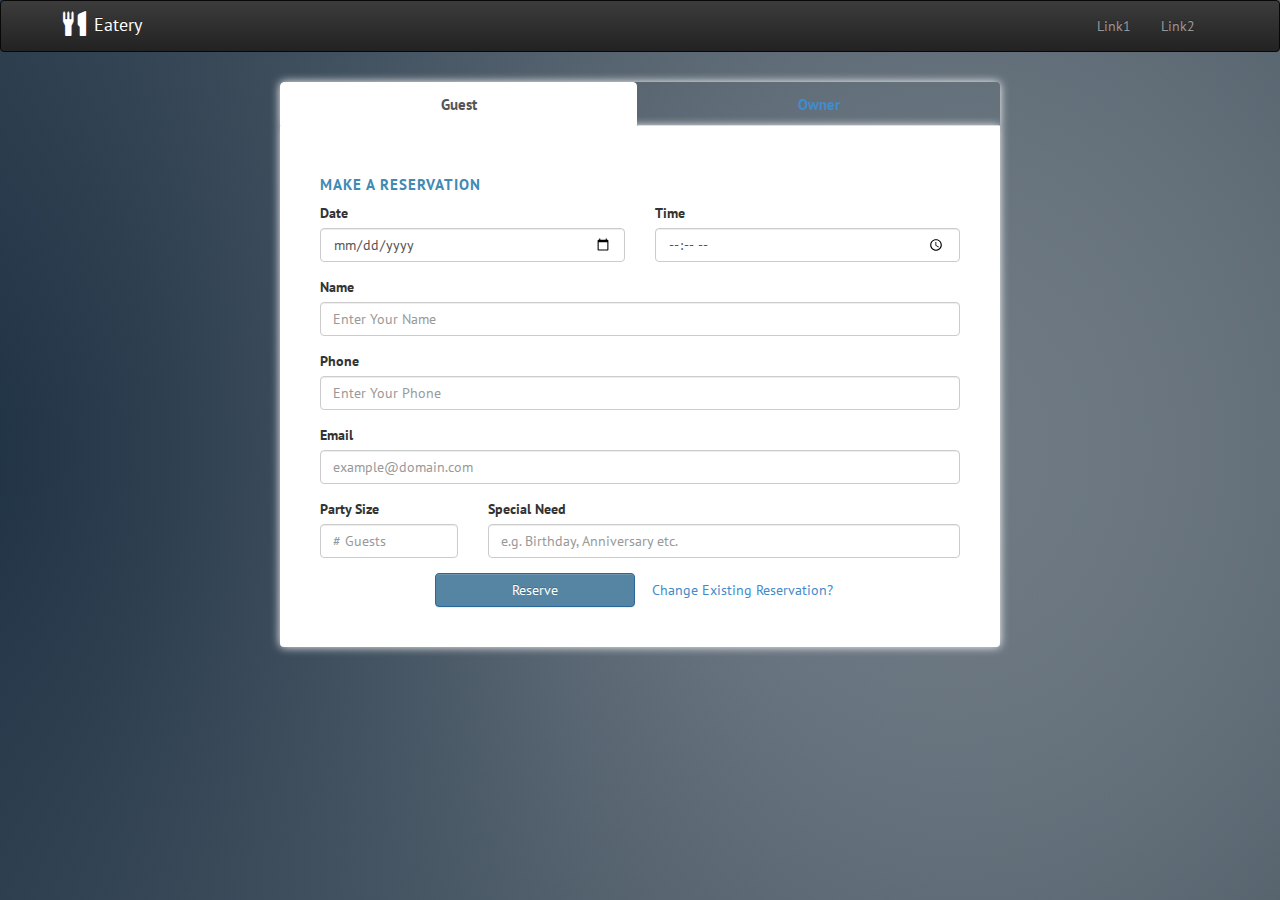
==== index.html @ 273c06c9 "initial commit" ====
<!DOCTYPE html>
<html>

<head>
    <meta name="viewport" content="width=device-width, initial-scale=1.0">
    <meta http-equiv="Content-Type" content="text/html; charset=ISO-8859-1">
    <title>Eatery</title>
    <link rel="shortcut icon" type="image/x-icon" href="favicon.ico">
    <link rel="stylesheet" type="text/css" href="styles/lib/bootstrap.min.css">
    <link rel="stylesheet" type="text/css" href="styles/lib/bootstrap-theme.min.css">
    <link href="http://fonts.googleapis.com/css?family=PT+Sans:400,700,400italic" rel="stylesheet" type="text/css">

    <link rel="stylesheet" type="text/css" href="styles/style.css">
</head>

<body>
    <header>
        <div class="navbar navbar-inverse">
            <div class="container">
                <div class="navbar-header">
                    <button type="button" class="navbar-toggle collapsed" data-toggle="collapse" data-target=".navbar-collapse">
                        <span class="sr-only">Toggle navigation</span>
                        <span class="icon-bar"></span>
                        <span class="icon-bar"></span>
                        <span class="icon-bar"></span>
                    </button>
                    <a class="navbar-brand" href="#">
                        <span class="glyphicon glyphicon-cutlery"></span>Eatery</a>
                </div>
                <div class="navbar-collapse collapse" style="height: 1px;">
                    <ul class="nav navbar-nav navbar-right">
                        <li><a href="#">Link1</a>
                        </li>
                        <li><a href="#">Link2</a>
                        </li>
                    </ul>


                </div>
                <!--/.navbar-collapse -->
            </div>
        </div>
    </header>

    <section>
        <div class="container" id="home">
            <ul class="nav nav-tabs nav-justified">
                <li class="active"><a href="#tab-guest" data-toggle="tab">Guest</a>
                </li>
                <li><a href="#tab-owner" data-toggle="tab">Owner</a>
                </li>
            </ul>
            <div id="content" class="tab-content">
                <div class="tab-pane active" id="tab-guest">
                    <h6>Make a Reservation</h6>
                    <form role="form">
                        <div class="row">
                            <div class="col-sm-6">
                                <div class="form-group">
                                    <label for="reserveDate">Date</label>
                                    <input type="date" class="form-control" id="reserveDate" placeholder="MM/DD/YYYY">
                                </div>
                            </div>
                            <div class="col-sm-6">
                                <div class="form-group">
                                    <label for="reserveTime">Time</label>
                                    <input type="time" class="form-control" id="reserveTime" placeholder="HH:MM">
                                </div>
                            </div>
                        </div>
                        <div class="form-group">
                            <label for="reserveName">Name</label>
                            <input type="text" class="form-control" id="reserveName" placeholder="Enter Your Name">
                        </div>

                        <div class="form-group">
                            <label for="reservePhone">Phone</label>
                            <input type="tel" class="form-control" id="reservePhone" placeholder="Enter Your Phone">
                        </div>
                        <div class="form-group">
                            <label for="reserveEmail">Email</label>
                            <input type="email" class="form-control" id="reserveEmail" placeholder="example@domain.com">
                        </div>

                        <div class="row">
                            <div class="col-sm-3">
                                <div class="form-group">
                                    <label for="reserveSize">Party Size</label>
                                    <input type="number" class="form-control" id="reserveSize" placeholder="# Guests">
                                </div>
                            </div>
                            <div class="col-sm-9">
                                <div class="form-group">
                                    <label for="reserveSpecial">Special Need</label>
                                    <input type="email" class="form-control" id="reserveSpecial" placeholder="e.g. Birthday, Anniversary etc.">
                                </div>
                            </div>
                        </div>
                        <div class="text-center">
                            <button type="submit" class="btn large-btn btn-primary">Reserve</button>
                            <button type="button" class="btn btn-link">Change Existing Reservation?</button>
                        </div>
                    </form>
                </div>
                <div class="tab-pane" id="tab-owner">
                    <h6>Login</h6>
                    <form role="form">
                        <div class="form-group">
                            <label for="email">Email address</label>
                            <input type="email" class="form-control" id="email" placeholder="example@domain.com">
                        </div>
                        <div class="form-group">
                            <label for="password">Password</label>
                            <input type="password" class="form-control" id="password" placeholder="Password">
                        </div>
                        <div class="text-center">
                            <button type="submit" class="btn large-btn btn-primary">Submit</button>
                            <button type="button" class="btn btn-link">Forgot Password?</button>
                        </div>
                    </form>
                </div>
            </div>
        </div>
    </section>
    <footer></footer>

    <!-- JavaScripts libraries-->
    <script type="text/javascript" src="scripts/lib/jquery-1.11.0.min.js"></script>
    <script type="text/javascript" src="scripts/lib/bootstrap.min.js"></script>

</body>

</html>
---- styles/style.css ----
html {
    background: #32434D;
    background-image: -webkit-radial-gradient(-10% 50%, circle, #1B2E41, rgba(255, 255, 255, 0)), -webkit-radial-gradient(50% 50%, circle, rgba(255, 255, 255, 0.63), #57646E), -webkit-radial-gradient(110% 50%, circle, #2B3846, rgba(255, 255, 255, 0));
    background-attachment: fixed;
    background-repeat: no-repeat;
}
body {
    font-family:'PT Sans', sans-serif;
    background: none;
}
section {
    margin: 30px 0;
}
.container {
    font-size: 0.9em;
}
#home {
    max-width: 750px;
}
.navbar-inverse .navbar-brand {
    color: white;
}
.navbar-brand {
    padding: 6px;
}
.navbar-brand span.glyphicon {
    font-size: 1.4em;
    margin-right: 8px;
    top: 5px;
}
.nav-tabs {
    border-radius: 4px 4px 0 0;
    box-shadow: 0 0 10px #FFF;
}
ul.nav-tabs a {
    font-weight: bold;
    font-size: 1.1em;
}
ul.nav-tabs a span.glyphicon {
    font-size: 1.4em;
    top: 4px;
    margin-right: 4px;
}
ul.nav-tabs a span.tab-text {
    display: none;
}
ul.nav-tabs.nav-justified>li {
    display: table-cell;
    width: 1%;
}
ul.nav-tabs.nav-justified>li>a {
    margin-bottom: 0px;
    border-radius: 4px 4px 0 0;
}
ul.nav-tabs.nav-justified>.active>a, ul.nav-tabs.nav-justified>.active>a:hover {
    border-color: #FFF;
}
.tab-pane h6 {
    font-size: 1.1em;
    font-weight: 700;
    color: #418AB4;
    text-transform: uppercase;
    letter-spacing: 1px;
}
.btn-primary {
    background: #5585A2;
}
.btn.large-btn {
    width: 200px;
}
.btn-filler:after {
    content:".";
    padding: 6px 12px;
    display: inline-block;
    visibility: hidden;
}
.tab-content {
    background: #FFF;
    padding: 10px;
    border-radius: 0 0 4px 4px;
    box-shadow: 0 0 10px #FFF;
}
.table>tbody>tr>td, .table>thead>tr>th {
    vertical-align: middle;
}
.table-striped>tbody>tr:nth-child(odd)>td {
    background-color: #E7F0F5;
}
.table-condensed>tbody>tr>td {
    padding: 2px 4px;
}
#tab-reservation span.btn-text {
    display: none;
}
#tab-seating .container {
    padding-left: 4px;
    padding-right: 4px;
    width: auto;
}
#tab-seating .seats {
    width: 120px;
    height: 120px;
    background: #88959C;
    margin: 10px auto;
    padding-top: 20px;
}
#tab-seating .seats p {
    color: white;
    margin: 4px auto;
    width: 100px;
    text-align: center;
}
#tab-seating .seats p .btn-link {
    color: white;
}
@media (min-width: 512px) {
    #tab-reservation span.btn-text {
        display: inline;
    }
    .container {
        font-size: 1em;
    }
}
@media (min-width: 768px) {
    .tab-content {
        padding: 40px;
    }
    ul.nav-tabs.nav-justified>li {
        float: none;
    }
}
@media (min-width: 1024px) {
    ul.nav-tabs a span.tab-text {
        display: inline;
    }
}
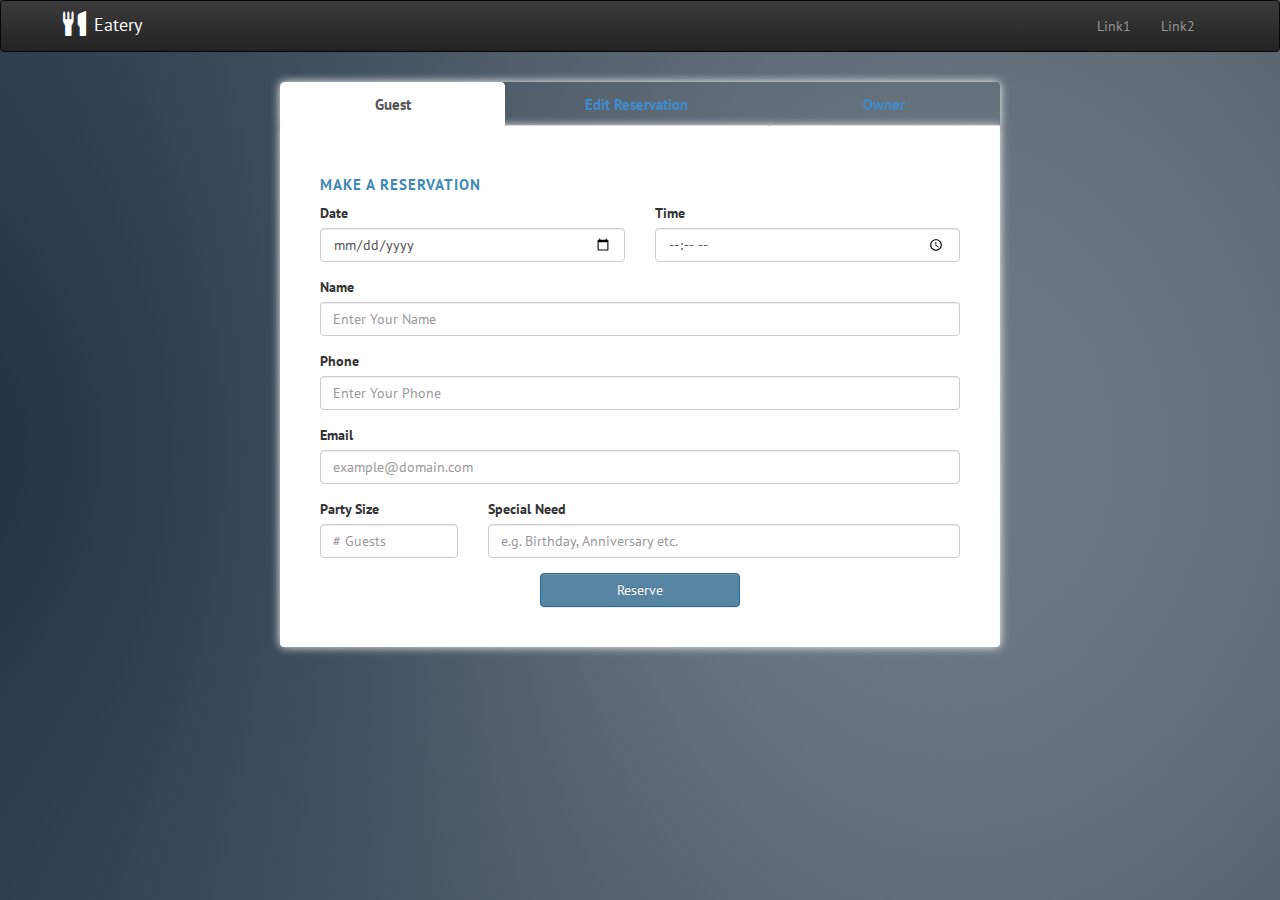
==== commit e5142697: "part-1 Sample view for accepting Confirmation Number" ====
--- a/index.html
+++ b/index.html
@@ -46,6 +46,8 @@
         <div class="container" id="home">
             <ul class="nav nav-tabs nav-justified">
                 <li class="active"><a href="#tab-guest" data-toggle="tab">Guest</a>
+                </li>
+                <li><a href="#tab-edit-reservation" data-toggle="tab">Edit Reservation</a>
                 </li>
                 <li><a href="#tab-owner" data-toggle="tab">Owner</a>
                 </li>
@@ -98,10 +100,23 @@
                         </div>
                         <div class="text-center">
                             <button type="submit" class="btn large-btn btn-primary">Reserve</button>
-                            <button type="button" class="btn btn-link">Change Existing Reservation?</button>
                         </div>
                     </form>
                 </div>
+
+                <div class="tab-pane" id="tab-edit-reservation">
+                    <h6>Change Existing Reservation</h6>
+                    <form role="form">
+                        <div class="form-group">
+                            <label for="confirmationNumber">Confirmation Number</label>
+                            <input type="confirmationNumber" class="form-control" id="confirmationNumber" placeholder="Confirmation Number">
+                        </div>
+                        <div class="text-center">
+                            <button type="submit" class="btn large-btn btn-primary">Submit</button>
+                        </div>
+                    </form>
+                </div>
+
                 <div class="tab-pane" id="tab-owner">
                     <h6>Login</h6>
                     <form role="form">
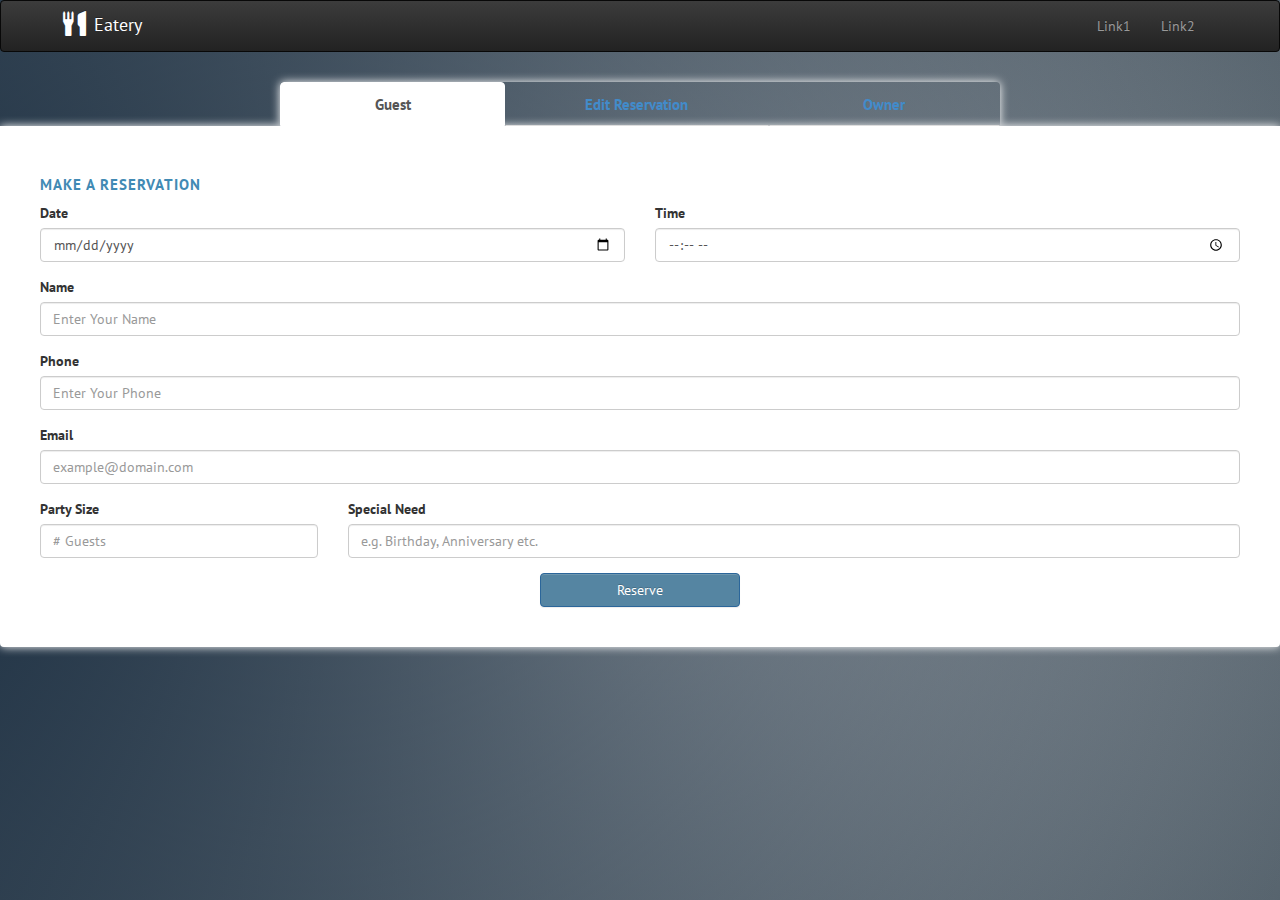
==== commit 5b855837: "part1-A modal view for Edit Reservation Feature." ====
--- a/index.html
+++ b/index.html
@@ -52,6 +52,78 @@
                 <li><a href="#tab-owner" data-toggle="tab">Owner</a>
                 </li>
             </ul>
+            <!-- [1] http://jsfiddle.net/5XM3J/ To open a modal dialog on click of a button.-->
+            <div class="modal" id="editReservation" role="dialog" aria-hidden="true">
+                <div class="modal-dialog">
+                    <div class="modal-content">
+                        <div class="modal-header">
+                            <h3 class="modal-title" id="label" style="text-align:center">Change Reservation</h3>
+                        </div>
+                        <div class="modal-body">
+                            <h4 style="text-align:center">Reservation Details</h4>
+                            <form role="form">
+                                <div class="form-group">
+                                    <label for="confirmationNumber">Confirmation Number</label>
+                                    <input type="confirmNumber" class="form-control" id="confirmationNumberEditReservation" placeholder="Confirmation Number" readonly>
+                                </div>
+                                <div class="form-group">
+                                    <label for="reservationStatus">Reservation Status</label>
+                                    <input type="reserveStatus" class="form-control" id="reservationStatus" placeholder="Reservation Status" readonly>
+                                </div>
+                                <div class="row">
+                                    <div class="col-sm-6">
+                                        <div class="form-group">
+                                            <label for="reserveDate">Date</label>
+                                            <input type="date" class="form-control" id="reserveDateEditReservation" placeholder="MM/DD/YYYY">
+                                        </div>
+                                    </div>
+                                    <div class="col-sm-6">
+                                        <div class="form-group">
+                                            <label for="reserveTime">Time</label>
+                                            <input type="time" class="form-control" id="reserveTimeEditReservation" placeholder="HH:MM">
+                                        </div>
+                                    </div>
+                                </div>
+                                <div class="form-group">
+                                    <label for="reserveName">Name</label>
+                                    <input type="text" class="form-control" id="reserveNameEditReservation" placeholder="Enter Your Name">
+                                </div>
+
+                                <div class="form-group">
+                                    <label for="reservePhone">Phone</label>
+                                    <input type="tel" class="form-control" id="reservePhoneEditReservation" placeholder="Enter Your Phone">
+                                </div>
+                                <div class="form-group">
+                                    <label for="reserveEmail">Email</label>
+                                    <input type="email" class="form-control" id="reserveEmailEditReservation" placeholder="example@domain.com">
+                                </div>
+
+                                <div class="row">
+                                    <div class="col-sm-3">
+                                        <div class="form-group">
+                                            <label for="reserveSize">Party Size</label>
+                                            <input type="number" class="form-control" id="reserveSizeEditReservation" placeholder="# Guests">
+                                        </div>
+                                    </div>
+                                    <div class="col-sm-9">
+                                        <div class="form-group">
+                                            <label for="reserveSpecial">Special Need</label>
+                                            <input type="email" class="form-control" id="reserveSpecialEditReservation" placeholder="e.g. Birthday, Anniversary etc.">
+                                        </div>
+                                    </div>
+                                </div>
+                                <div class="text-center">
+                                    <button type="submit" class="btn large-btn btn-primary">Update Reservation</button>
+                                </div>
+                            </form>
+                        </div>
+                        </div>
+                        <div class="modal-footer">
+                            <a class="btn btn-default" data-dismiss="modal">Close</a>
+                        </div>
+                    </div>
+                </div>
+            </div>
             <div id="content" class="tab-content">
                 <div class="tab-pane active" id="tab-guest">
                     <h6>Make a Reservation</h6>
@@ -112,7 +184,7 @@
                             <input type="confirmationNumber" class="form-control" id="confirmationNumber" placeholder="Confirmation Number">
                         </div>
                         <div class="text-center">
-                            <button type="submit" class="btn large-btn btn-primary">Submit</button>
+                            <a class="btn btn-primary" href="#editReservation" data-toggle="modal">Submit</a>
                         </div>
                     </form>
                 </div>
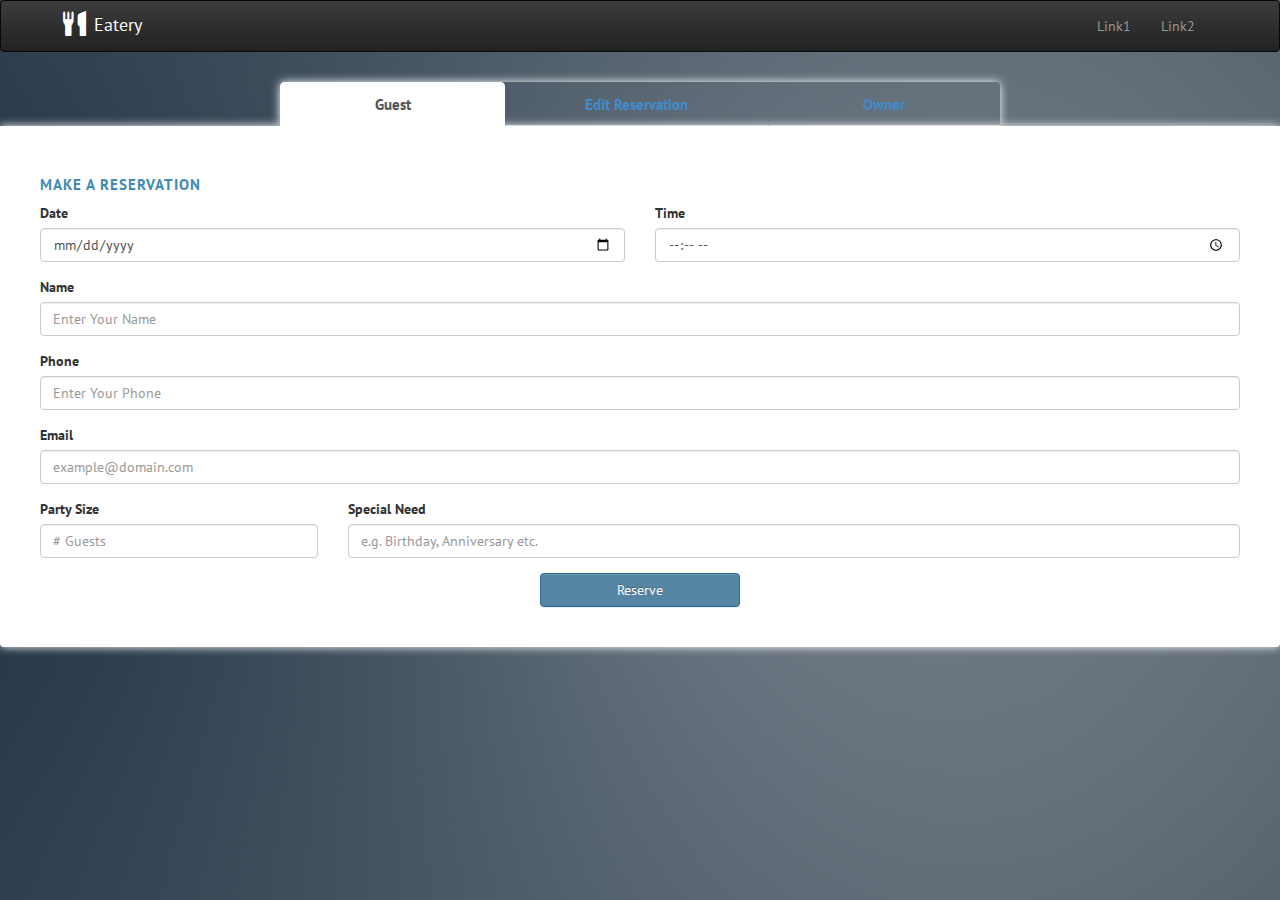
==== commit 9dcff6e1: "part-1-Added Cancel Reservation button and made into a group." ====
--- a/index.html
+++ b/index.html
@@ -112,8 +112,9 @@
                                         </div>
                                     </div>
                                 </div>
-                                <div class="text-center">
+                                <div class="button-group">
                                     <button type="submit" class="btn large-btn btn-primary">Update Reservation</button>
+                                    <button type="cancel" class="btn large-btn btn-primary">Cancel Reservation</button>
                                 </div>
                             </form>
                         </div>
